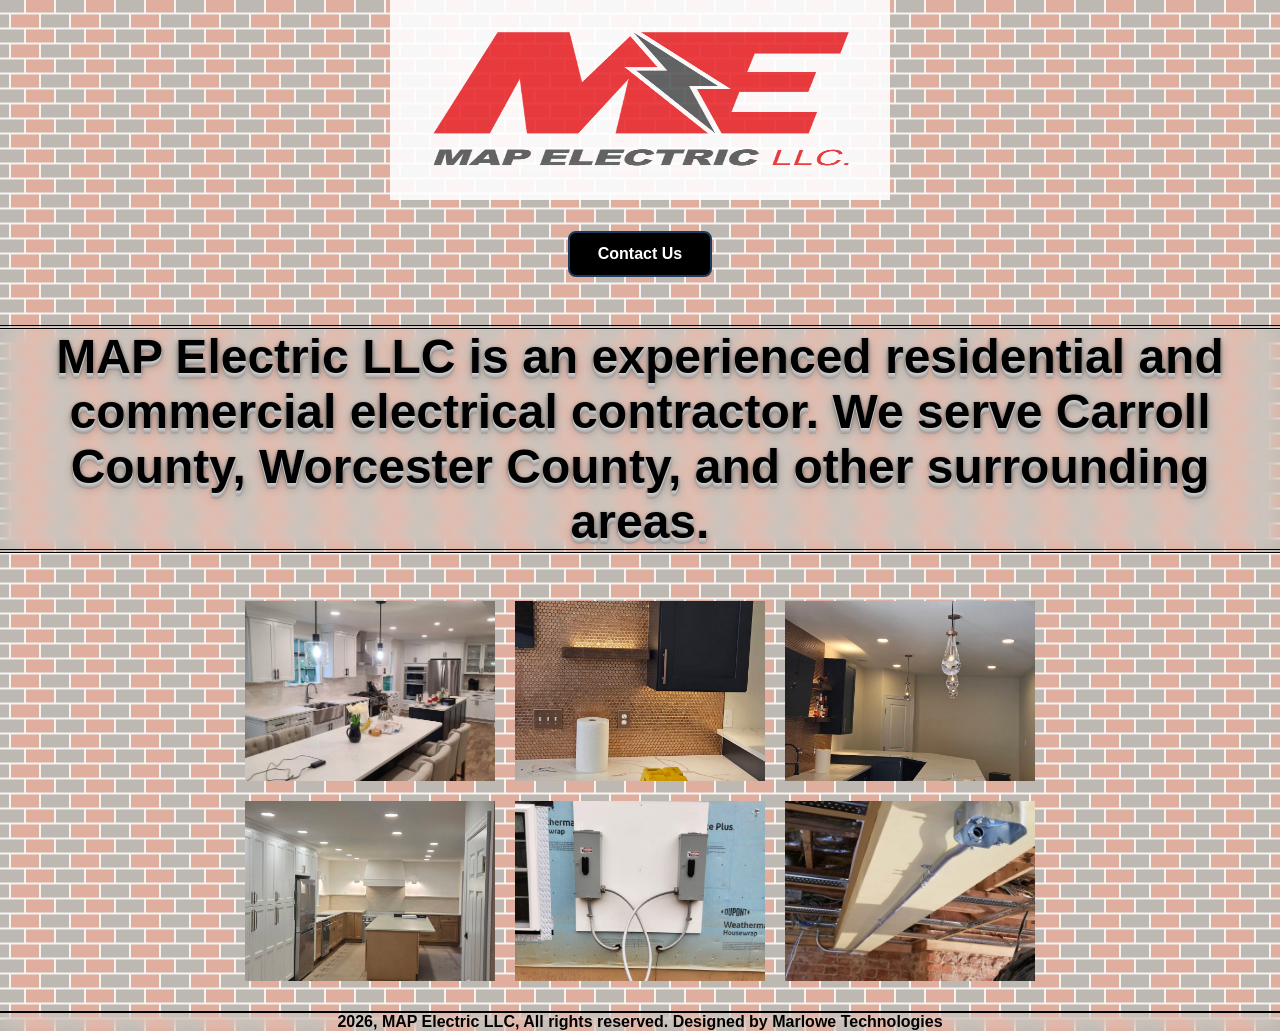
==== index.html @ ab48ee0d "Initial" ====
<!DOCTYPE html>

<html>
    <head>
        <meta charset="utf-8">

        <title>MAP Electric LLC</title>

        <link rel="stylesheet" href="https://cdnjs.cloudflare.com/ajax/libs/font-awesome/4.7.0/css/font-awesome.min.css">
        
        <link rel="stylesheet" href="design.css">

        <link href="lightbox.css" rel="stylesheet" />

        <style>
            body {

                background-image: url(Images/pattern.svg);
                background-position: center;
                background-size: auto;
                min-height: 100vh;
                margin: 0;   

            } 
        </style>
    </head>
    <body>

        <div>

            <img src="Images/MapLogo.png" alt="Logo of MAP Electric LLC." width="500" height="200" style="opacity: 0.9;">

        </div>

        <div class="navigation">

            <a href="contact.html" class="nav-button">Contact Us</a>

        </div>

        <p>
            MAP Electric LLC is an experienced residential and commercial electrical contractor. We serve Carroll County, Worcester County,
            and other surrounding areas.
        </p>


        <div class="gallery">  

            <a href="images/Demo1.jpg" data-lightbox="gallery">
                <img src="Images/Demo1.jpg" alt="Electrical project 1" class="uniform" >
            </a>
                
            <a href="images/Demo 2.jpg" data-lightbox="gallery">
                <img src="Images/Demo 2.jpg" alt="Electrical project 2" class="uniform" >
            </a>
                
            <a href="images/Demo 3.jpg" data-lightbox="gallery">
                <img src="Images/Demo 3.jpg" alt="Electrical project 3" class="uniform" >
            </a>
                
            <a href="images/Demo 4.jpg" data-lightbox="gallery">
                <img src="Images/Demo 4.jpg" alt="Electrical project 4" class="uniform" >
            </a>
                
            <a href="images/Demo 5.jpg" data-lightbox="gallery">
                <img src="Images/Demo 5.jpg" alt="Electrical project 5" class="uniform" >
            </a>
                
            <a href="images/Demo 6.jpg" data-lightbox="gallery">
                <img src="Images/Demo 6.jpg" alt="Electrical project 6" class="uniform" >
            </a>   

        </div>  

       <script src="lightbox2/js/lightbox-plus-jquery.js"></script>

        <script>
            lightbox.option({
            'fitImagesInViewport': true
            });
        </script>
    </body>

    <footer style="font-size: 1rem; border-top: 2px double black;">
        2026, MAP Electric LLC, All rights reserved. Designed by Marlowe Technologies
    </footer>
</html>
---- design.css ----
body {
    font-family: "Optima", Arial, Helvetica, sans-serif;
    background-color: rgb(236, 218, 195);
    font-size: 3rem;
    text-align: center;

}

.navigation {
    display: flex;
    justify-content: center;
    margin: 20px 0 30px;
}

.navigation a.nav-button {
    display: inline-block !important;
    background: #000000 !important;
    color: white !important;
    text-decoration: none !important;
    font-family: "Optima", Arial, Helvetica, sans-serif;
    font-size: 16px;
    font-weight: bold;
    padding: 12px 28px;
    border: 2px solid #1e3a5f;
    border-radius: 8px;
    box-sizing: border-box;
    cursor: pointer;
    transition: all 0.3s ease;
}

.navigation a.nav-button:hover {
    background: #2d5a87 !important;
    border-color: #2d5a87;
    color: white !important;
    transform: translateY(-2px);
    box-shadow: 0 4px 10px rgba(0, 0, 0, 0.2);
}

p{
    border-top: 4px double black;
    border-bottom: 4px double black;
}

.gallery {
    display: grid;
    grid-template-columns: repeat(3, 250px);
    justify-content: center;
    gap: 20px;
    margin: 30px auto;
}

.gallery a {
    display: block;
    line-height: 0;
}

.gallery .uniform {
    width: 250px;
    height: 180px;
    object-fit: cover;
    display: block;
}

p {
    font-weight: bold;

    backdrop-filter: blur(8px) !important;

    text-shadow: 
    0 1px 0 #ccc,
    0 2px 0 #c5c5c5,
    0 3px 0 #bbb,
    0 4px 0 #b0b0b0,
    0 5px 0 #a5a5a5,
    0 6px 1px rgba(0,0,0,.1),
    0 0 5px rgba(0,0,0,.1),
    0 1px 3px rgba(0,0,0,.3),
    0 3px 5px rgba(0,0,0,.2),
    0 5px 10px rgba(0,0,0,.25); 

}

footer {
        font-weight: bold;
        backdrop-filter: blur(8px) !important;
}

.fa-facebook {
    font-size: 3rem;
    color: #1877F2;
    text-decoration: none !important;
}
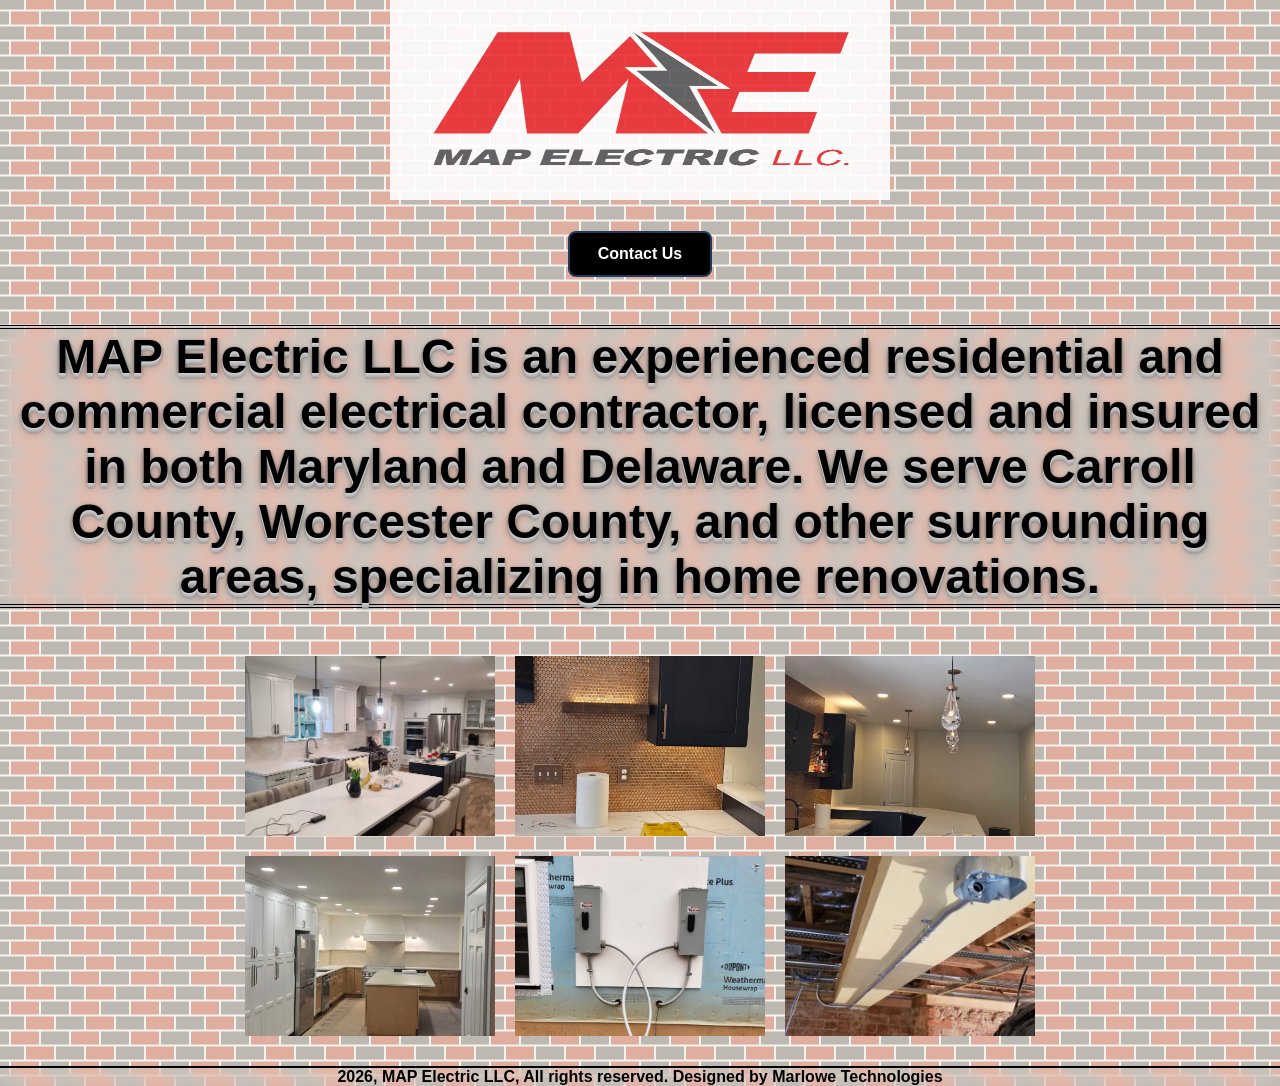
==== commit 124de959: "Initial Build" ====
--- a/index.html
+++ b/index.html
@@ -39,34 +39,34 @@
         </div>
 
         <p>
-            MAP Electric LLC is an experienced residential and commercial electrical contractor. We serve Carroll County, Worcester County,
-            and other surrounding areas.
+            MAP Electric LLC is an experienced residential and commercial electrical contractor, licensed and insured in both Maryland and Delaware. We serve Carroll County, Worcester County,
+            and other surrounding areas, specializing in home renovations.
         </p>
 
 
         <div class="gallery">  
 
-            <a href="images/Demo1.jpg" data-lightbox="gallery">
+            <a href="Images/Demo1.jpg" data-lightbox="gallery">
                 <img src="Images/Demo1.jpg" alt="Electrical project 1" class="uniform" >
             </a>
                 
-            <a href="images/Demo 2.jpg" data-lightbox="gallery">
+            <a href="Images/Demo 2.jpg" data-lightbox="gallery">
                 <img src="Images/Demo 2.jpg" alt="Electrical project 2" class="uniform" >
             </a>
                 
-            <a href="images/Demo 3.jpg" data-lightbox="gallery">
+            <a href="Images/Demo 3.jpg" data-lightbox="gallery">
                 <img src="Images/Demo 3.jpg" alt="Electrical project 3" class="uniform" >
             </a>
                 
-            <a href="images/Demo 4.jpg" data-lightbox="gallery">
+            <a href="Images/Demo 4.jpg" data-lightbox="gallery">
                 <img src="Images/Demo 4.jpg" alt="Electrical project 4" class="uniform" >
             </a>
                 
-            <a href="images/Demo 5.jpg" data-lightbox="gallery">
+            <a href="Images/Demo 5.jpg" data-lightbox="gallery">
                 <img src="Images/Demo 5.jpg" alt="Electrical project 5" class="uniform" >
             </a>
                 
-            <a href="images/Demo 6.jpg" data-lightbox="gallery">
+            <a href="Images/Demo 6.jpg" data-lightbox="gallery">
                 <img src="Images/Demo 6.jpg" alt="Electrical project 6" class="uniform" >
             </a>   
 
--- a/design.css
+++ b/design.css
@@ -1,6 +1,6 @@
 body {
     font-family: "Optima", Arial, Helvetica, sans-serif;
-    background-color: rgb(236, 218, 195);
+    background-color: rgb(255, 255, 255);
     font-size: 3rem;
     text-align: center;
 
@@ -87,6 +87,6 @@
 
 .fa-facebook {
     font-size: 3rem;
-    color: #1877F2;
+    color: #1357b1;
     text-decoration: none !important;
 }
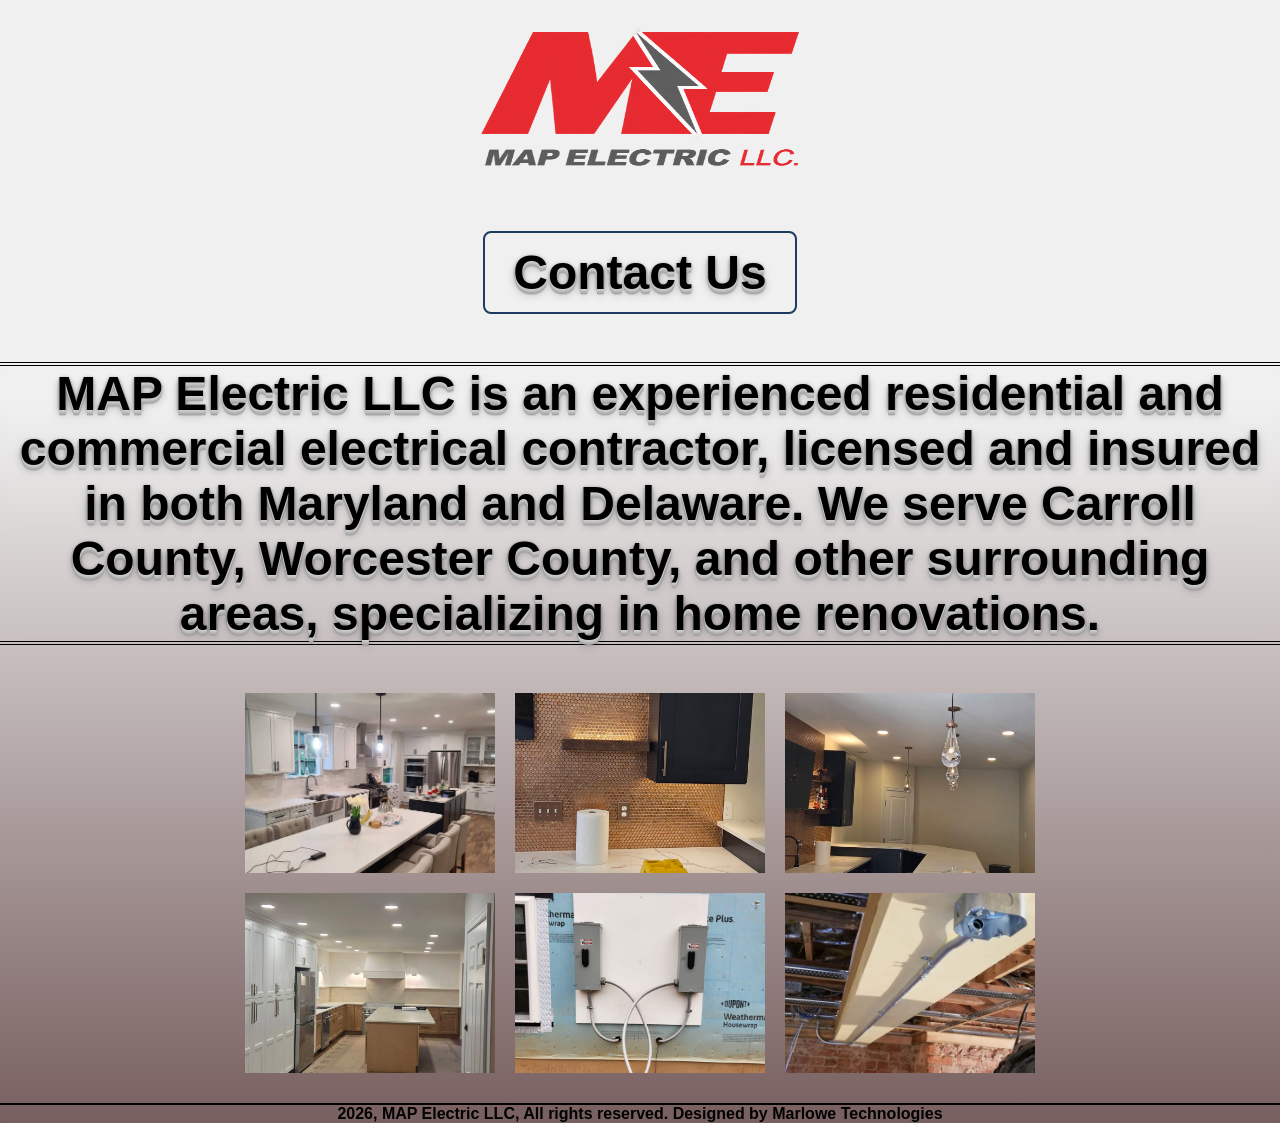
==== commit 2e293534: "Initial Build" ====
--- a/index.html
+++ b/index.html
@@ -4,7 +4,7 @@
     <head>
         <meta charset="utf-8">
 
-        <title>MAP Electric LLC</title>
+        <title>MAP Electric LLC - Maryland's Premier Electrical Contractor</title>
 
         <link rel="stylesheet" href="https://cdnjs.cloudflare.com/ajax/libs/font-awesome/4.7.0/css/font-awesome.min.css">
         
@@ -15,12 +15,12 @@
         <style>
             body {
 
-                background-image: url(Images/pattern.svg);
-                background-position: center;
-                background-size: auto;
+                background: #785f5f;
+                background: linear-gradient(0deg, rgba(120, 95, 95, 1) 0%, rgba(240, 240, 240, 1) 64%);
+                margin: 0;
+                min-height: 100%;
                 min-height: 100vh;
-                margin: 0;   
-
+                width: 100%;
             } 
         </style>
     </head>
@@ -28,7 +28,7 @@
 
         <div>
 
-            <img src="Images/MapLogo.png" alt="Logo of MAP Electric LLC." width="500" height="200" style="opacity: 0.9;">
+            <img src="Images/MapLogo1.png" alt="Logo of MAP Electric LLC." width="375" height="200" style="opacity: 0.9;">
 
         </div>
 
--- a/design.css
+++ b/design.css
@@ -14,11 +14,24 @@
 
 .navigation a.nav-button {
     display: inline-block !important;
-    background: #000000 !important;
-    color: white !important;
+    color: rgb(0, 0, 0) !important;
     text-decoration: none !important;
     font-family: "Optima", Arial, Helvetica, sans-serif;
-    font-size: 16px;
+    font-weight: bold;
+
+    backdrop-filter: blur(8px) !important;
+
+    text-shadow: 
+    0 1px 0 #ccc,
+    0 2px 0 #c5c5c5,
+    0 3px 0 #bbb,
+    0 4px 0 #b0b0b0,
+    0 5px 0 #a5a5a5,
+    0 6px 1px rgba(0,0,0,.1),
+    0 0 5px rgba(0,0,0,.1),
+    0 1px 3px rgba(0,0,0,.3),
+    0 3px 5px rgba(0,0,0,.2),
+    0 5px 10px rgba(0,0,0,.25); 
     font-weight: bold;
     padding: 12px 28px;
     border: 2px solid #1e3a5f;
@@ -88,5 +101,14 @@
 .fa-facebook {
     font-size: 3rem;
     color: #1357b1;
+    text-shadow: 0 1px 0 #000000 !important;
     text-decoration: none !important;
+    transition: all 0.3s ease;
+}
+
+.fa-facebook:hover {
+    color: #1a0dab !important;
+    text-shadow: 0 1px 0 #000000 !important;
+    transform: translateY(-2px);
+    box-shadow: 0 4px 10px rgba(0, 0, 0, 0.2);
 }
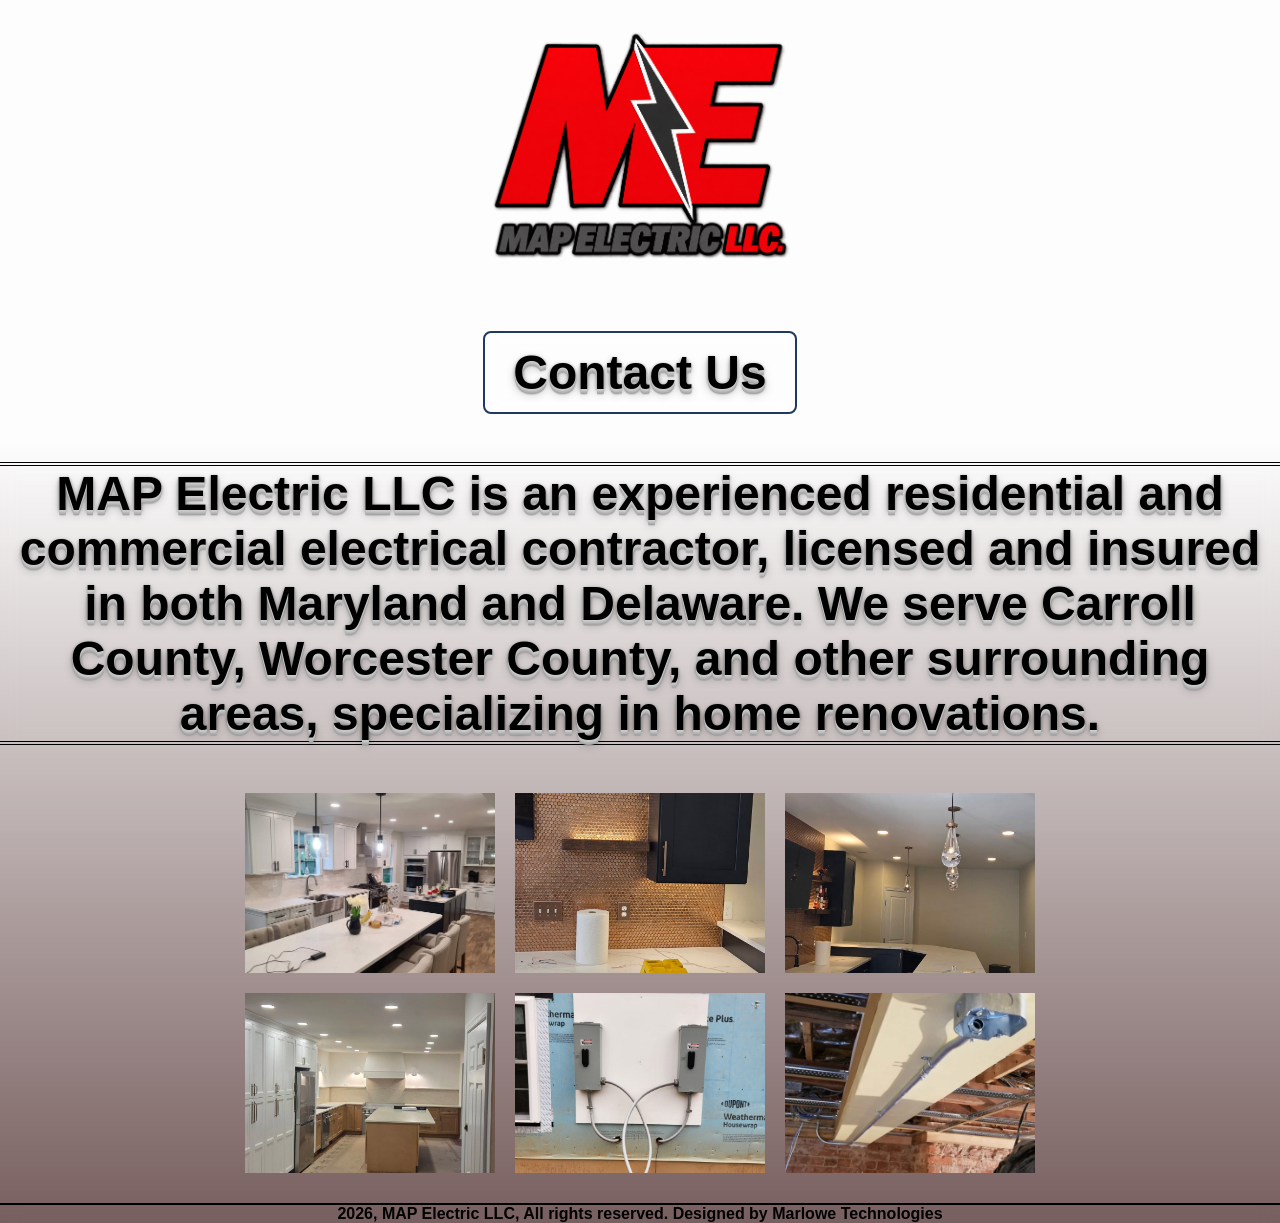
==== commit 6b96071d: "Initial Build" ====
--- a/index.html
+++ b/index.html
@@ -16,7 +16,7 @@
             body {
 
                 background: #785f5f;
-                background: linear-gradient(0deg, rgba(120, 95, 95, 1) 0%, rgba(240, 240, 240, 1) 64%);
+                background: linear-gradient(0deg, rgba(120, 95, 95, 1) 0%, rgba(253, 253, 253) 64%);
                 margin: 0;
                 min-height: 100%;
                 min-height: 100vh;
@@ -26,9 +26,9 @@
     </head>
     <body>
 
-        <div>
+        <div class="logo">
 
-            <img src="Images/MapLogo1.png" alt="Logo of MAP Electric LLC." width="375" height="200" style="opacity: 0.9;">
+            <img src="Images/MapLogo1.png" alt="Logo of MAP Electric LLC." width="300">
 
         </div>
 
--- a/design.css
+++ b/design.css
@@ -111,4 +111,5 @@
     text-shadow: 0 1px 0 #000000 !important;
     transform: translateY(-2px);
     box-shadow: 0 4px 10px rgba(0, 0, 0, 0.2);
-}+}
+
